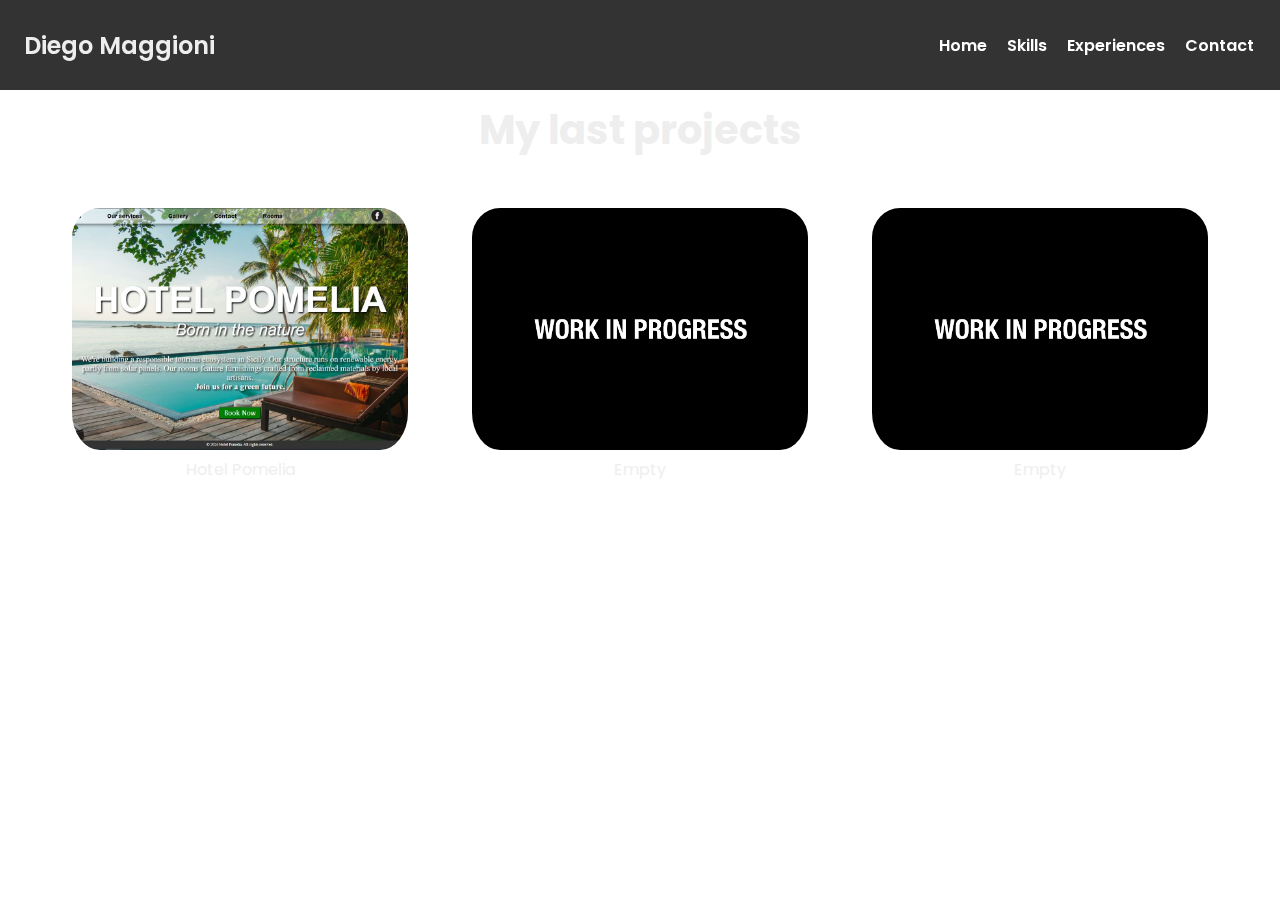
==== portfolio.html @ 971c230a "added portfolio section" ====
<!DOCTYPE html>
<html lang="en">
<head>
  <meta charset="UTF-8">
  <meta name="viewport" content="width=device-width, initial-scale=1.0">
  <link rel="preconnect" href="https://fonts.googleapis.com">
  <link rel="preconnect" href="https://fonts.gstatic.com" crossorigin>
  <link href="https://fonts.googleapis.com/css2?family=Poppins:wght@400;500;600;700&display=swap" rel="stylesheet">
  <link rel="stylesheet" href="assets/css/style.css">
  <link rel="stylesheet" href="assets/css/portfolio.css">
  <title>Portfolio - Diego Maggioni</title>
</head>
<body>
  <!---- NAVIGATION BAR-->
  
<main>
  <nav class="nav-content">
    <div class="logo"><a href="index.html">Diego Maggioni</a></div>
    <label for="check" class="checkbox">
      <img class="menu-line" src="assets/img/menu-line.png">
    </label>
    <input type="checkbox" name="checkbox" id="check">
    <ul>
      <li><a href="index.html">Home</a></li>
      <li><a href="index.html#skills">Skills</a></li>
      <li><a href="index.html#experiences">Experiences</a></li>
      <li><a href="index.html#contact">Contact</a></li>
    </ul>
  </nav>
  <div class="main">
    <h1>My last projects</h1>
    <div class="projects-container">
      <div class="project">
          <a href="https://github.com/Diegom-95/Hotel-Pomelia.git" target="_blank" rel="noopener">
              <img src="assets/img/hotel-pomelia.JPG" alt="Hotel Pomelia">
              <p>Hotel Pomelia</p>
          </a>
      </div>
      <div class="project">
          <a href="https://www.example.com/project2" target="_blank" rel="noopener">
              <img src="assets/img/work-in-progress.jpg" alt="Empty project">
              <p>Empty</p>
          </a>
      </div>
      <div class="project">
        <a href="https://www.example.com/project2" target="_blank" rel="noopener">
            <img src="assets/img/work-in-progress.jpg" alt="Empty project">
            <p>Empty</p>
        </a>
      </div>
    </div>
</div>
</main>    
</header>
</body>
</html>
---- assets/css/style.css ----
@import url('https://fonts.googleapis.com/css2?family=Poppins:wght@300;400;500;600;700;800;900&display=swap');

:root {
  --primary-color: #265073;
  --max-width: 100%;
}

/* GENERAL STYLE */

* {
  padding: 0;
  margin: 0;
  box-sizing: border-box;
}

a {
  text-decoration: none;
}

body {
  font-family: "Poppins", sans-serif;
  overflow-x: hidden;
}

.hero {
  width: 100%;
  height: 100%;
  min-height: 100vh;
  background: linear-gradient(rgba(0, 0, 0, 0.5),rgba(0, 0, 0, 0.5)),url(../img/background.jpg);
  background-size: cover;
  background-position: center;
  position: relative;
}



/* NAV BAR STYLE */

nav {
  width: 100%;
  height: 10%;
  position: fixed;
  top: 0;
  left: 0;
  background-color: rgba(0, 0, 0, 0.8);
  z-index: 99;
}

.nav-content {
  max-width: var(--max-width);
  margin: auto;
  padding: 1.5rem 1.5rem;
  display: flex;
  align-items: center;
  justify-content: space-between;
}

.nav-content .menu-line img  {
  color: #fff;
}

nav .logo a {
  font-size: 1.5rem;
  font-weight: 600;
  color: #eee;
}

nav .logo a:hover{
  color: var(--primary-color);
  transition: .4s;
}

nav .checkbox {
  display: none;
}

nav input{
  display: none;
}

nav .checkbox i {
  font-size: 2rem;
  color: var(--primary-color);
  cursor: pointer;
}

ul {
  display: flex;
  align-items: center;
  gap: 1rem;
  list-style: none;
}

ul li a {
  padding: 0.5rem 1 rem;
  border: 2px solid transparent;
  text-decoration: none;
  font-weight: 600;
  color: #fff;
  
}

ul li a:hover{
  color: var(--primary-color);
  transition: .4s;
}


.container {
  padding-top: 120px;
  
}

.hero-text {
 
  padding: 200px 80px;
}

.hero-text h1 {
  color: #eee;
  font-size: 47px;
  font-weight: 900;
  line-height: 1.2;
  margin: 20px 0 20px;
}

.hero-text h3 {
  color: #eee;
  font-weight: 400px;
  font-size: 17px;
}

.hero-text p {
  width: 500px;
  max-width: 100%;
  color: #eee;
}

.hero-text .social a {
    width: 37px;
    height: 37px;
    border-radius: 50%;
    display: inline-flex;
    align-items: center;
    justify-content: center;
    font-size: 17px;
    color: white;
    cursor: pointer;
    margin-right: 20px;
    background-color: rgba(255, 255, 255, 0.1);
    margin-bottom: 35px;
    margin-top: 30px;
}

.hero-text .social a:hover {
  transform: scale(1.1);
  background: var(--primary-color);
  transition: .4s;
}

.hero-text span {
  color: var(--primary-color);
}

.main .hero-text button {
  color: white;
  background: var(--primary-color);
  font-size: 16px;
  font-weight: 500px;
  line-height: 24px;
  padding: 8px 30px;
  border: 2px solid var(--primary-color);
  border-radius: 30px;
  cursor: pointer;
}

.main .hero-text button:hover{
  background: transparent;
  border: 2px solid var(--primary-color);
  color: var(--primary-color);
  transition: .4s;
} 






/* MOBILE STYLE */

@media (width < 750px) {
  nav .checkbox {
    display: block;
    
  }

  ul {
    position: absolute;
    width: 100%;
    height: calc(100vh - 85px);
    left: -100%;
    top: 85px;
    background-color: rgba(0, 0, 0, 0.9);
    flex-direction: column;
    justify-content: center;
    gap: 3rem;
  }


  nav #check:checked ~ ul {
    left: 0;
  }

  ul li a {
    font-size: 1.25rem;
  }
}
---- assets/css/portfolio.css ----
@import url('https://fonts.googleapis.com/css2?family=Poppins:wght@300;400;500;600;700;800;900&display=swap');

:root {
  --primary-color: #265073;
  --max-width: 100%;
}

/* GENERAL STYLE */

* {
  padding: 0;
  margin: 0;
  box-sizing: border-box;
}

body {
  background: url("/Portfolio/assets/img/wallpaper.jpg");
  background-size: cover;
}


.main h1 {
  font-size: 40px;
  color: #eee;
  text-align: center;
  padding-top: 100px;
}

.projects-container {
  margin-top: 40px;
  display: flex;
  margin: 40px;
  justify-content: center;
  flex-wrap: wrap;
}

.project{
  padding-bottom: 8%;
}

.project img {
  width: 400px;
  height: 250px;
  object-fit: cover;
  padding: 2% 8% 0 8%;
  border-radius: 15%;

}

.project img:hover {
  width: 410px;
  height: 260px;
}


.project p {
  text-align: center;
  padding-top: 0px;
  color: #eee;
}
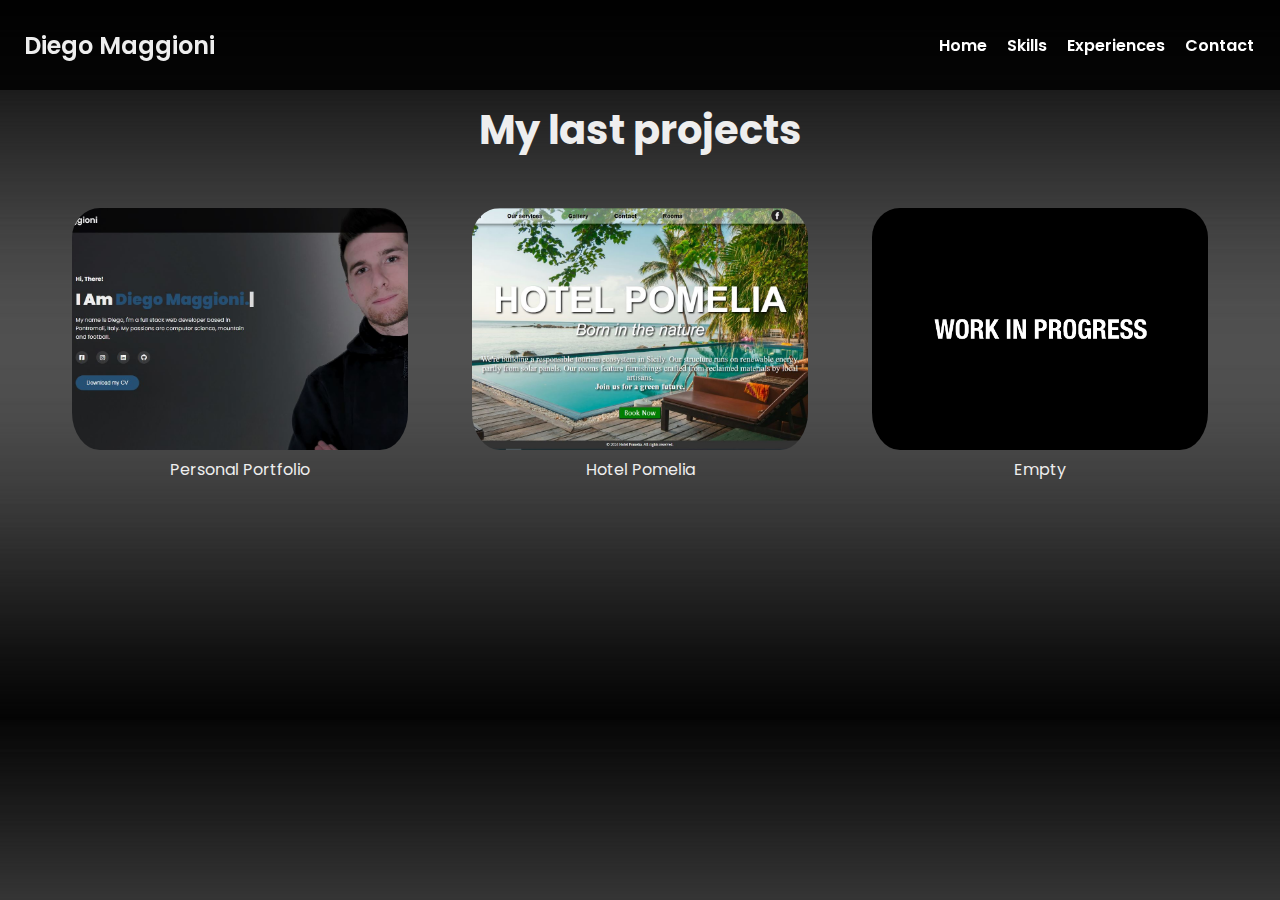
==== commit ed1bb1e1: "add project in portfolio section" ====
--- a/portfolio.html
+++ b/portfolio.html
@@ -31,15 +31,15 @@
     <h1>My last projects</h1>
     <div class="projects-container">
       <div class="project">
+          <a href="https://github.com/Diegom-95/Portfolio.git" target="_blank" rel="noopener">
+              <img src="assets/img/personal-portfolio.JPG" alt="Hotel Pomelia">
+              <p>Personal Portfolio</p>
+          </a>
+      </div>
+      <div class="project">
           <a href="https://github.com/Diegom-95/Hotel-Pomelia.git" target="_blank" rel="noopener">
               <img src="assets/img/hotel-pomelia.JPG" alt="Hotel Pomelia">
               <p>Hotel Pomelia</p>
-          </a>
-      </div>
-      <div class="project">
-          <a href="https://www.example.com/project2" target="_blank" rel="noopener">
-              <img src="assets/img/work-in-progress.jpg" alt="Empty project">
-              <p>Empty</p>
           </a>
       </div>
       <div class="project">
--- a/assets/css/style.css
+++ b/assets/css/style.css
@@ -26,7 +26,7 @@
   width: 100%;
   height: 100%;
   min-height: 100vh;
-  background: linear-gradient(rgba(0, 0, 0, 0.5),rgba(0, 0, 0, 0.5)),url(../img/background.jpg);
+  background: linear-gradient(rgba(0, 0, 0, 0.3),rgba(0, 0, 0, 0.3)),url(../img/background.jpeg);
   background-size: cover;
   background-position: center;
   position: relative;
@@ -106,14 +106,20 @@
 }
 
 
+/* HERO STYLE */
+
 .container {
   padding-top: 120px;
   
 }
 
+.hero-text-mobile {
+  display: none;
+}
+
 .hero-text {
  
-  padding: 200px 80px;
+  padding: 150px 150px;
 }
 
 .hero-text h1 {
@@ -123,6 +129,7 @@
   line-height: 1.2;
   margin: 20px 0 20px;
 }
+
 
 .hero-text h3 {
   color: #eee;
@@ -158,7 +165,7 @@
   transition: .4s;
 }
 
-.hero-text span {
+.hero-text span.input {
   color: var(--primary-color);
 }
 
@@ -182,16 +189,24 @@
 } 
 
 
-
+/* TABLET STYLE */
+
+@media (min-width: 768px) and (max-width: 1024px) {
+  
+  .hero-text{
+    padding-top: 50%;
+    padding-left: 10%;
+  }
+
+}
 
 
 
 /* MOBILE STYLE */
 
-@media (width < 750px) {
+@media (width < 768px) {
   nav .checkbox {
-    display: block;
-    
+    display: block;    
   }
 
   ul {
@@ -214,5 +229,47 @@
   ul li a {
     font-size: 1.25rem;
   }
-}
-
+
+  .hero{
+    background: linear-gradient(rgba(0, 0, 0, 0.5),rgba(0, 0, 0, 0.5)),url(../img/background-small.jpg);
+    background-size: cover;
+    background-position: center;
+    position: relative;
+  }
+
+  .hero-text{
+    padding: 300px 20px 20px 20px;
+    display: flex;
+    flex-direction: column;
+    align-items:center;
+  }
+
+  .hero-text p {
+    padding: 0 30px;
+   text-align: center;
+  }
+
+  .hero-text #title-desktop{
+    display: none;
+  }
+
+  .hero-text-mobile {
+    display: block;
+    text-align: center;
+    color: #eee;
+    font-size: 30px ;
+    padding-top: 25px;
+
+  } 
+
+  .hero-text-mobile .input-mobile {
+    color: var(--primary-color);
+    font-size: 40px;
+  }
+  
+
+  .input-mobile{
+    color: var(--primary-color);
+  }
+  
+}--- a/assets/css/portfolio.css
+++ b/assets/css/portfolio.css
@@ -4,8 +4,6 @@
   --primary-color: #265073;
   --max-width: 100%;
 }
-
-/* GENERAL STYLE */
 
 * {
   padding: 0;
@@ -14,7 +12,7 @@
 }
 
 body {
-  background: url("/Portfolio/assets/img/wallpaper.jpg");
+  background: url("../img/wallpaper.jpg");
   background-size: cover;
 }
 
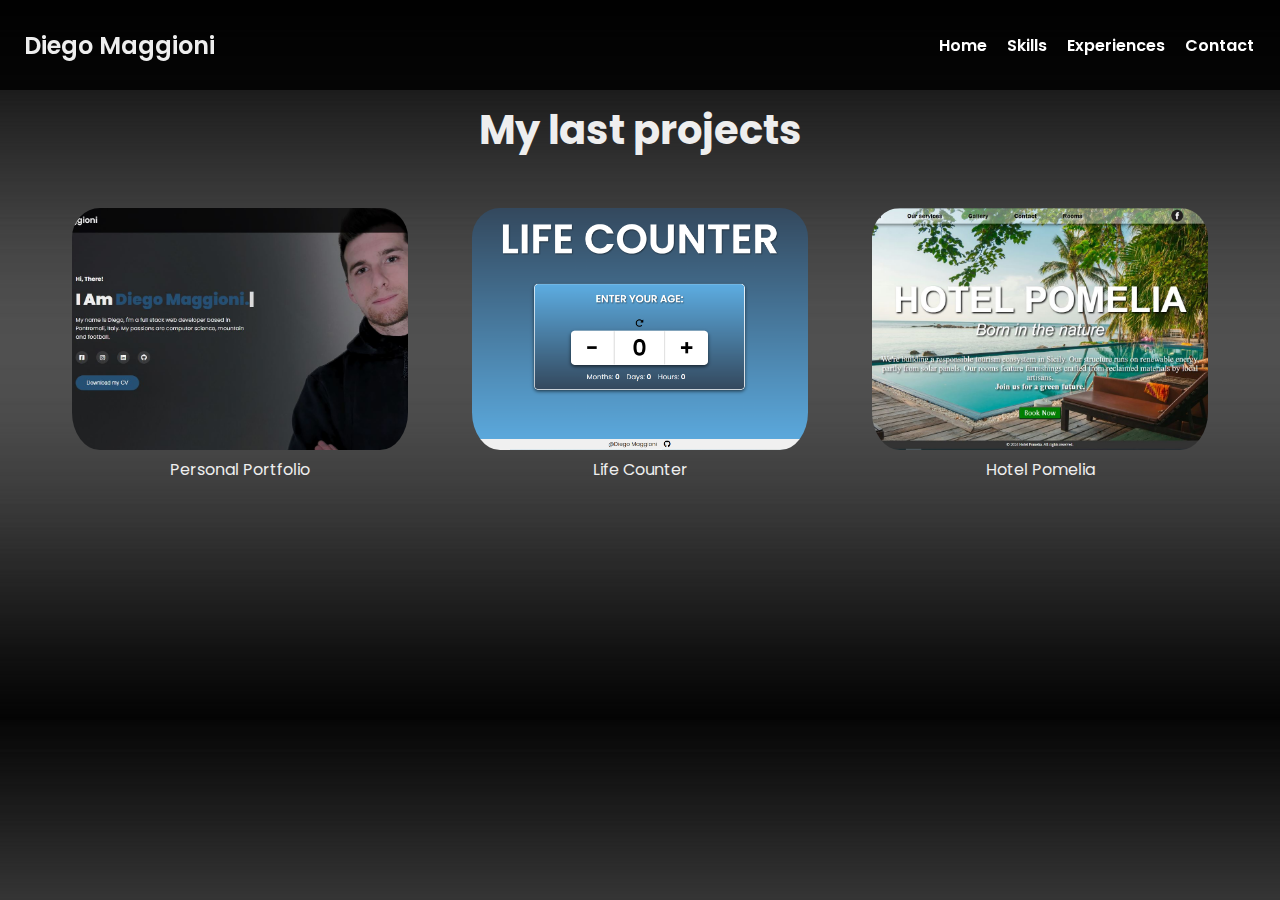
==== commit 8f3b19e8: "added new project in portfolio section" ====
--- a/portfolio.html
+++ b/portfolio.html
@@ -37,15 +37,15 @@
           </a>
       </div>
       <div class="project">
-          <a href="https://github.com/Diegom-95/Hotel-Pomelia.git" target="_blank" rel="noopener">
-              <img src="assets/img/hotel-pomelia.JPG" alt="Hotel Pomelia">
-              <p>Hotel Pomelia</p>
+          <a href="https://github.com/Diegom-95/Javascript-Counter.git" target="_blank" rel="noopener">
+              <img src="assets/img/life counter.png" alt="Hotel Pomelia">
+              <p>Life Counter</p>
           </a>
       </div>
       <div class="project">
-        <a href="https://www.example.com/project2" target="_blank" rel="noopener">
-            <img src="assets/img/work-in-progress.jpg" alt="Empty project">
-            <p>Empty</p>
+        <a href="https://github.com/Diegom-95/Hotel-Pomelia.git" target="_blank" rel="noopener">
+            <img src="assets/img/hotel-pomelia.JPG" alt="Empty project">
+            <p>Hotel Pomelia</p>
         </a>
       </div>
     </div>
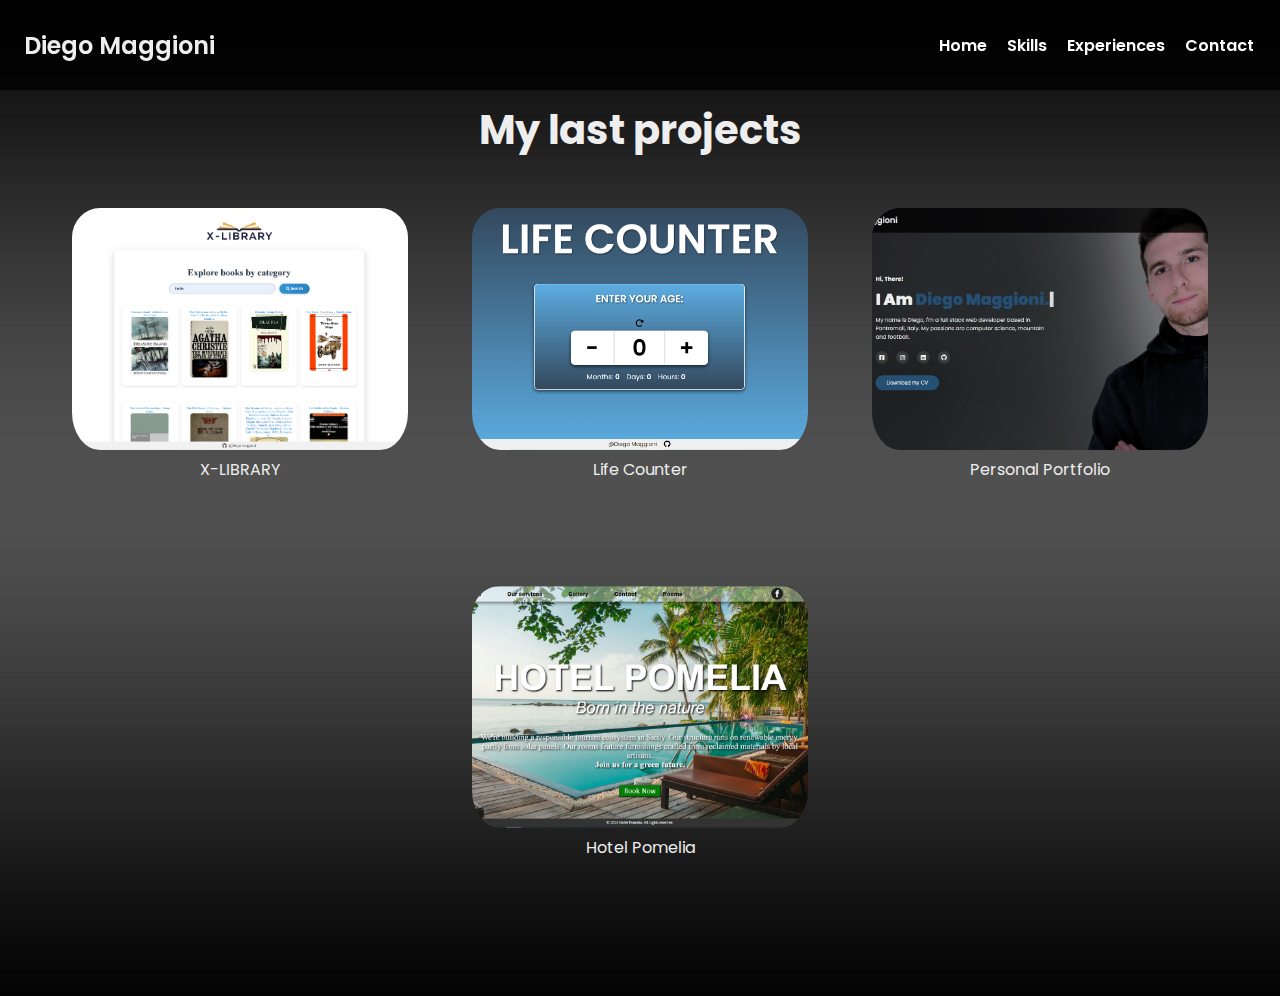
==== commit e089f27b: "added js project in portfolio section" ====
--- a/portfolio.html
+++ b/portfolio.html
@@ -31,23 +31,29 @@
     <h1>My last projects</h1>
     <div class="projects-container">
       <div class="project">
-          <a href="https://github.com/Diegom-95/Portfolio.git" target="_blank" rel="noopener">
-              <img src="assets/img/personal-portfolio.JPG" alt="Hotel Pomelia">
-              <p>Personal Portfolio</p>
-          </a>
+        <a href="https://github.com/Diegom-95/project-js-advanced.git" target="_blank" rel="noopener">
+            <img src="assets/img/x-library.png" alt="Empty project">
+            <p>X-LIBRARY</p>
+        </a>
       </div>
       <div class="project">
-          <a href="https://github.com/Diegom-95/Javascript-Counter.git" target="_blank" rel="noopener">
-              <img src="assets/img/life counter.png" alt="Hotel Pomelia">
+          <a href="https://github.com/Diegom-95/counter-javascript-base.git" target="_blank" rel="noopener">
+              <img src="assets/img/life-counter.png" alt="Life Counter">
               <p>Life Counter</p>
           </a>
       </div>
       <div class="project">
+        <a href="https://github.com/Diegom-95/Portfolio.git" target="_blank" rel="noopener">
+            <img src="assets/img/personal-portfolio.jpg" alt="Empty project">
+            <p>Personal Portfolio</p>
+        </a>
+      </div>
+      <div class="project">
         <a href="https://github.com/Diegom-95/Hotel-Pomelia.git" target="_blank" rel="noopener">
-            <img src="assets/img/hotel-pomelia.JPG" alt="Empty project">
+            <img src="assets/img/hotel-pomelia.JPG" alt="Hotel Pomelia">
             <p>Hotel Pomelia</p>
         </a>
-      </div>
+    </div>
     </div>
 </div>
 </main>    
--- a/assets/css/style.css
+++ b/assets/css/style.css
@@ -256,10 +256,6 @@
   .hero-text-mobile {
     display: block;
     text-align: center;
-    color: #eee;
-    font-size: 30px ;
-    padding-top: 25px;
-
   } 
 
   .hero-text-mobile .input-mobile {
--- a/assets/css/portfolio.css
+++ b/assets/css/portfolio.css
@@ -4,6 +4,8 @@
   --primary-color: #265073;
   --max-width: 100%;
 }
+
+/* GENERAL STYLE */
 
 * {
   padding: 0;
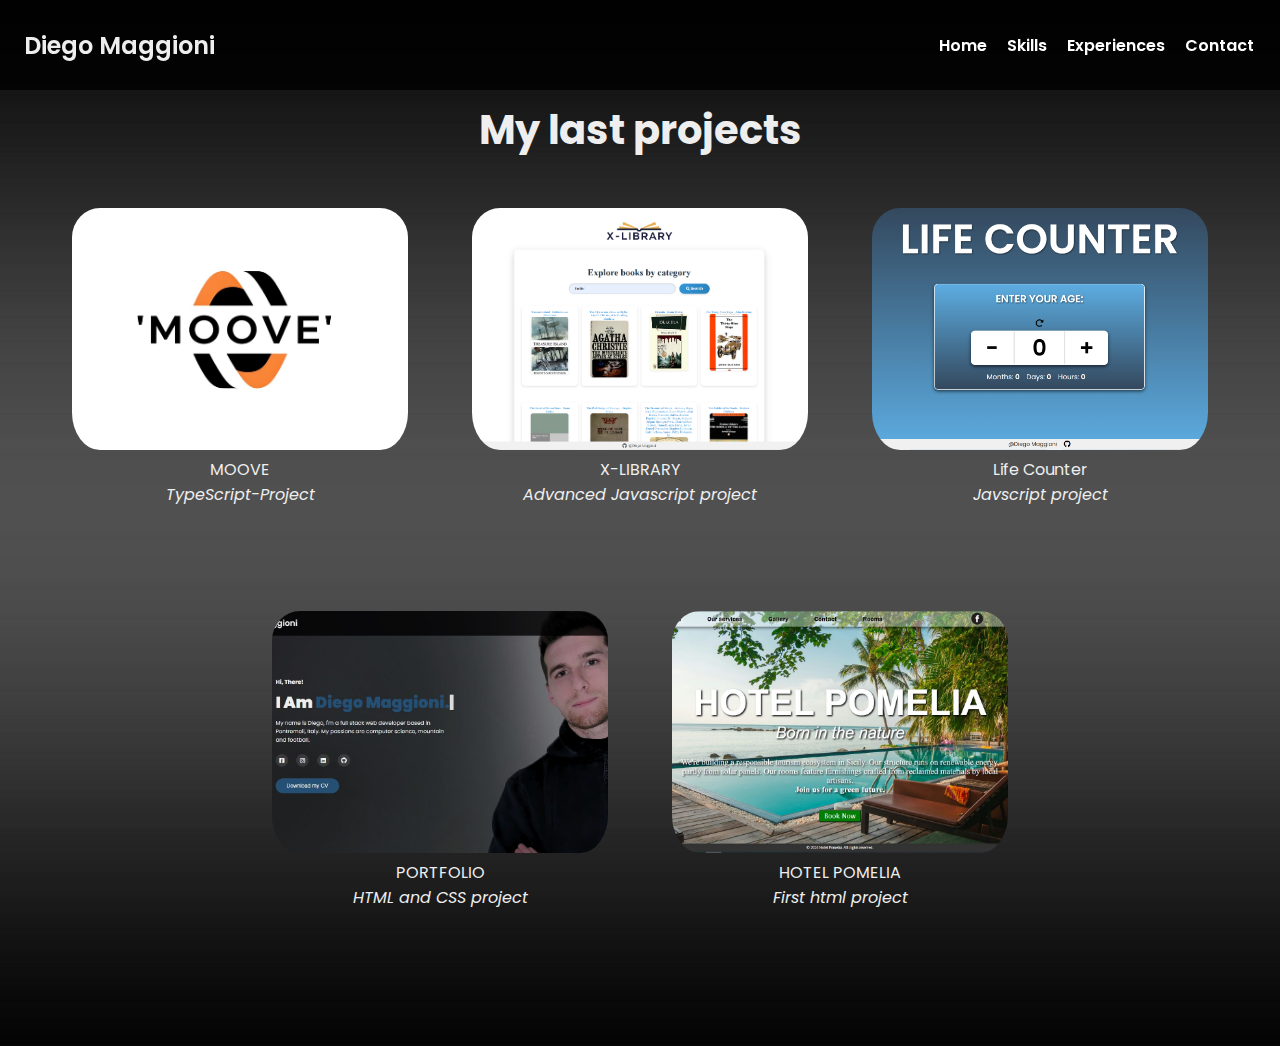
==== commit 7850d2fe: "added TypeScript project in Portfolio section" ====
--- a/portfolio.html
+++ b/portfolio.html
@@ -31,27 +31,33 @@
     <h1>My last projects</h1>
     <div class="projects-container">
       <div class="project">
+        <a href="https://github.com/Diegom-95/TypeScript-Project.git" target="_blank" rel="noopener">
+            <img src="assets/img/moove.jpg" alt="MOOVE">
+            <p>MOOVE<br><i>TypeScript-Project</i></p>
+        </a>
+      </div>
+      <div class="project">
         <a href="https://github.com/Diegom-95/project-js-advanced.git" target="_blank" rel="noopener">
-            <img src="assets/img/x-library.png" alt="Empty project">
-            <p>X-LIBRARY</p>
+            <img src="assets/img/x-library.png" alt="X-LIBRARY">
+            <p>X-LIBRARY<br><i>Advanced Javascript project</i></p>
         </a>
       </div>
       <div class="project">
           <a href="https://github.com/Diegom-95/counter-javascript-base.git" target="_blank" rel="noopener">
               <img src="assets/img/life-counter.png" alt="Life Counter">
-              <p>Life Counter</p>
+              <p>Life Counter<br><i>Javscript project</i></p>
           </a>
       </div>
       <div class="project">
         <a href="https://github.com/Diegom-95/Portfolio.git" target="_blank" rel="noopener">
-            <img src="assets/img/personal-portfolio.jpg" alt="Empty project">
-            <p>Personal Portfolio</p>
+            <img src="assets/img/personal-portfolio.jpg" alt="Personal Portfolio">
+            <p>PORTFOLIO<br><i>HTML and CSS project</i></p>
         </a>
       </div>
       <div class="project">
         <a href="https://github.com/Diegom-95/Hotel-Pomelia.git" target="_blank" rel="noopener">
             <img src="assets/img/hotel-pomelia.JPG" alt="Hotel Pomelia">
-            <p>Hotel Pomelia</p>
+            <p>HOTEL POMELIA<br><i>First html project</i></p>
         </a>
     </div>
     </div>
--- a/assets/css/style.css
+++ b/assets/css/style.css
@@ -256,6 +256,13 @@
   .hero-text-mobile {
     display: block;
     text-align: center;
+<<<<<<< HEAD
+=======
+    color: #eee;
+    font-size: 30px ;
+    padding-top: 25px;
+
+>>>>>>> 8f3b19e8c843eaff7d13b97f01acfbd8ba2d3aa9
   } 
 
   .hero-text-mobile .input-mobile {
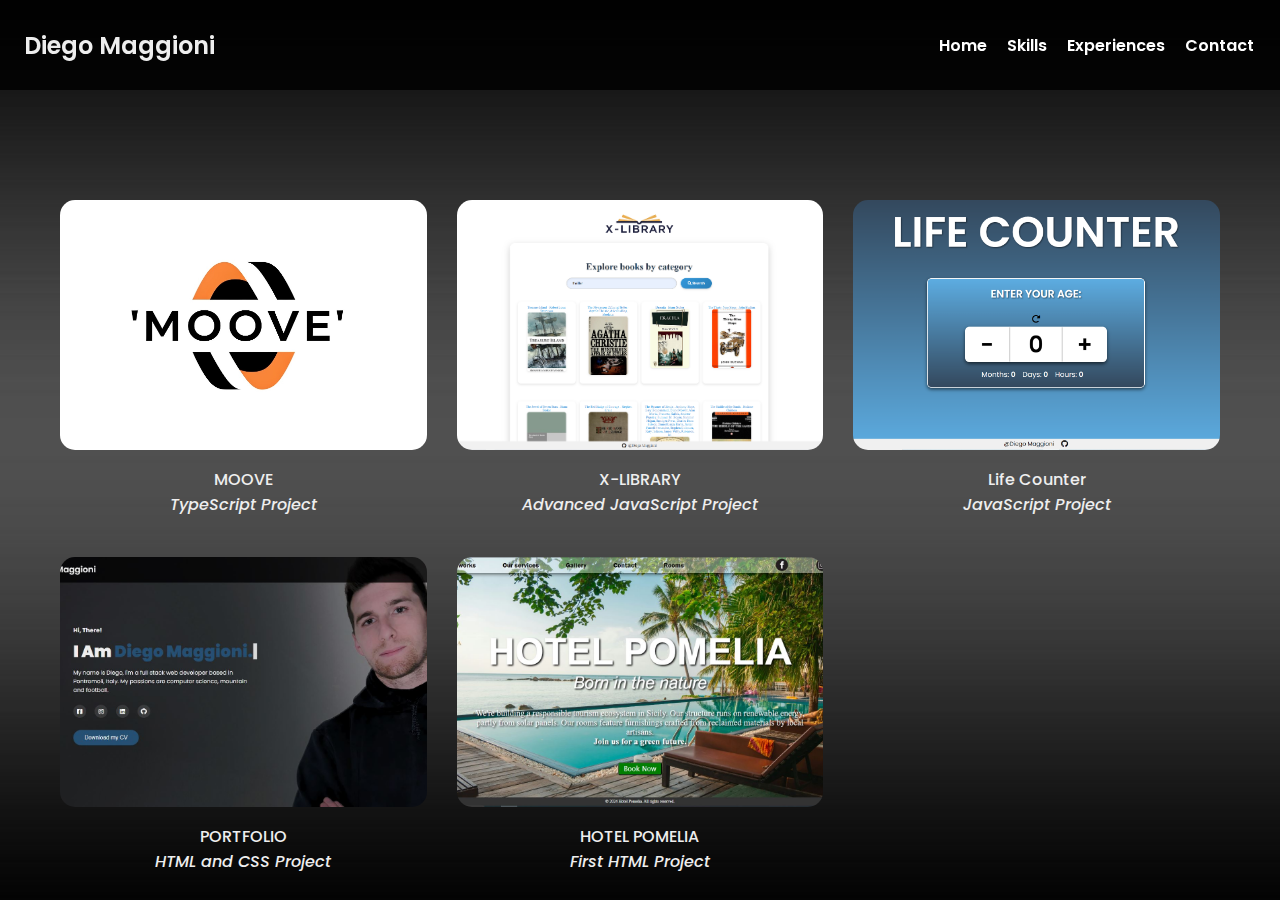
==== commit e11e428f: "edited portfolio section" ====
--- a/portfolio.html
+++ b/portfolio.html
@@ -11,58 +11,55 @@
   <title>Portfolio - Diego Maggioni</title>
 </head>
 <body>
-  <!---- NAVIGATION BAR-->
-  
-<main>
-  <nav class="nav-content">
-    <div class="logo"><a href="index.html">Diego Maggioni</a></div>
-    <label for="check" class="checkbox">
-      <img class="menu-line" src="assets/img/menu-line.png">
-    </label>
-    <input type="checkbox" name="checkbox" id="check">
-    <ul>
-      <li><a href="index.html">Home</a></li>
-      <li><a href="index.html#skills">Skills</a></li>
-      <li><a href="index.html#experiences">Experiences</a></li>
-      <li><a href="index.html#contact">Contact</a></li>
-    </ul>
-  </nav>
-  <div class="main">
-    <h1>My last projects</h1>
-    <div class="projects-container">
-      <div class="project">
-        <a href="https://github.com/Diegom-95/TypeScript-Project.git" target="_blank" rel="noopener">
+  <main>
+    <nav class="nav-content">
+      <div class="logo"><a href="index.html">Diego Maggioni</a></div>
+      <label for="check" class="checkbox">
+        <img class="menu-line" src="assets/img/menu-line.png" alt="Menu">
+      </label>
+      <input type="checkbox" name="checkbox" id="check">
+      <ul>
+        <li><a href="index.html">Home</a></li>
+        <li><a href="index.html#skills">Skills</a></li>
+        <li><a href="index.html#experiences">Experiences</a></li>
+        <li><a href="index.html#contact">Contact</a></li>
+      </ul>
+    </nav>
+    <section class="main">
+      <h1>My Latest Projects</h1>
+      <div class="projects-container">
+        <div class="project">
+          <a href="https://github.com/Diegom-95/TypeScript-Project.git" target="_blank" rel="noopener">
             <img src="assets/img/moove.jpg" alt="MOOVE">
-            <p>MOOVE<br><i>TypeScript-Project</i></p>
-        </a>
+            <p>MOOVE<br><i>TypeScript Project</i></p>
+          </a>
+        </div>
+        <div class="project">
+          <a href="https://github.com/Diegom-95/project-js-advanced.git" target="_blank" rel="noopener">
+            <img src="assets/img/x-library.png" alt="X-LIBRARY">
+            <p>X-LIBRARY<br><i>Advanced JavaScript Project</i></p>
+          </a>
+        </div>
+        <div class="project">
+          <a href="https://github.com/Diegom-95/counter-javascript-base.git" target="_blank" rel="noopener">
+            <img src="assets/img/life-counter.png" alt="Life Counter">
+            <p>Life Counter<br><i>JavaScript Project</i></p>
+          </a>
+        </div>
+        <div class="project">
+          <a href="https://github.com/Diegom-95/Portfolio.git" target="_blank" rel="noopener">
+            <img src="assets/img/personal-portfolio.jpg" alt="Personal Portfolio">
+            <p>PORTFOLIO<br><i>HTML and CSS Project</i></p>
+          </a>
+        </div>
+        <div class="project">
+          <a href="https://github.com/Diegom-95/Hotel-Pomelia.git" target="_blank" rel="noopener">
+            <img src="assets/img/hotel-pomelia.JPG" alt="Hotel Pomelia">
+            <p>HOTEL POMELIA<br><i>First HTML Project</i></p>
+          </a>
+        </div>
       </div>
-      <div class="project">
-        <a href="https://github.com/Diegom-95/project-js-advanced.git" target="_blank" rel="noopener">
-            <img src="assets/img/x-library.png" alt="X-LIBRARY">
-            <p>X-LIBRARY<br><i>Advanced Javascript project</i></p>
-        </a>
-      </div>
-      <div class="project">
-          <a href="https://github.com/Diegom-95/counter-javascript-base.git" target="_blank" rel="noopener">
-              <img src="assets/img/life-counter.png" alt="Life Counter">
-              <p>Life Counter<br><i>Javscript project</i></p>
-          </a>
-      </div>
-      <div class="project">
-        <a href="https://github.com/Diegom-95/Portfolio.git" target="_blank" rel="noopener">
-            <img src="assets/img/personal-portfolio.jpg" alt="Personal Portfolio">
-            <p>PORTFOLIO<br><i>HTML and CSS project</i></p>
-        </a>
-      </div>
-      <div class="project">
-        <a href="https://github.com/Diegom-95/Hotel-Pomelia.git" target="_blank" rel="noopener">
-            <img src="assets/img/hotel-pomelia.JPG" alt="Hotel Pomelia">
-            <p>HOTEL POMELIA<br><i>First html project</i></p>
-        </a>
-    </div>
-    </div>
-</div>
-</main>    
-</header>
+    </section>
+  </main>
 </body>
 </html>--- a/assets/css/portfolio.css
+++ b/assets/css/portfolio.css
@@ -3,10 +3,10 @@
 :root {
   --primary-color: #265073;
   --max-width: 100%;
+  --transition-speed: 0.3s;
 }
 
-/* GENERAL STYLE */
-
+/* General Styles */
 * {
   padding: 0;
   margin: 0;
@@ -14,48 +14,94 @@
 }
 
 body {
-  background: url("../img/wallpaper.jpg");
+  background: url("../img/wallpaper.jpg") no-repeat center center fixed;
   background-size: cover;
+  font-family: 'Poppins', sans-serif;
+  overflow-x: hidden;
 }
 
-
+/* Main Section */
 .main h1 {
   font-size: 40px;
   color: #eee;
   text-align: center;
   padding-top: 100px;
+  font-weight: 600;
+  opacity: 0;
+  animation: fadeIn 1s ease-in forwards;
 }
 
+/* Projects Container */
 .projects-container {
-  margin-top: 40px;
-  display: flex;
-  margin: 40px;
-  justify-content: center;
-  flex-wrap: wrap;
+  margin: 40px auto;
+  max-width: 1200px;
+  display: grid;
+  grid-template-columns: repeat(auto-fit, minmax(300px, 1fr));
+  gap: 30px;
+  padding: 0 20px;
 }
 
-.project{
-  padding-bottom: 8%;
+/* Project Card */
+.project {
+  position: relative;
+  overflow: hidden;
+  transition: transform var(--transition-speed) ease, box-shadow var(--transition-speed) ease;
 }
 
 .project img {
-  width: 400px;
+  width: 100%;
   height: 250px;
   object-fit: cover;
-  padding: 2% 8% 0 8%;
-  border-radius: 15%;
-
+  border-radius: 15px;
+  transition: transform var(--transition-speed) ease;
 }
 
-.project img:hover {
-  width: 410px;
-  height: 260px;
+.project:hover {
+  transform: translateY(-10px);
+  box-shadow: 0 10px 20px rgba(0, 0, 0, 0.3);
+  border-radius: 15px;
+}
+
+.project:hover img {
+  transform: scale(1.05);
+}
+
+.project p {
+  text-align: center;
+  padding: 10px 0;
+  color: #eee;
+  font-size: 16px;
+  font-weight: 500;
+  transition: color var(--transition-speed) ease;
 }
 
 
-.project p {
-  text-align: center;
-  padding-top: 0px;
-  color: #eee;
+
+/* Animation */
+@keyframes fadeIn {
+  from {
+    opacity: 0;
+    transform: translateY(20px);
+  }
+  to {
+    opacity: 1;
+    transform: translateY(0);
+  }
 }
 
+/* Responsive Design */
+@media (max-width: 768px) {
+  .main h1 {
+    font-size: 32px;
+    padding-top: 80px;
+  }
+
+  .projects-container {
+    grid-template-columns: 1fr;
+    gap: 20px;
+  }
+
+  .project img {
+    height: 200px;
+  }
+}